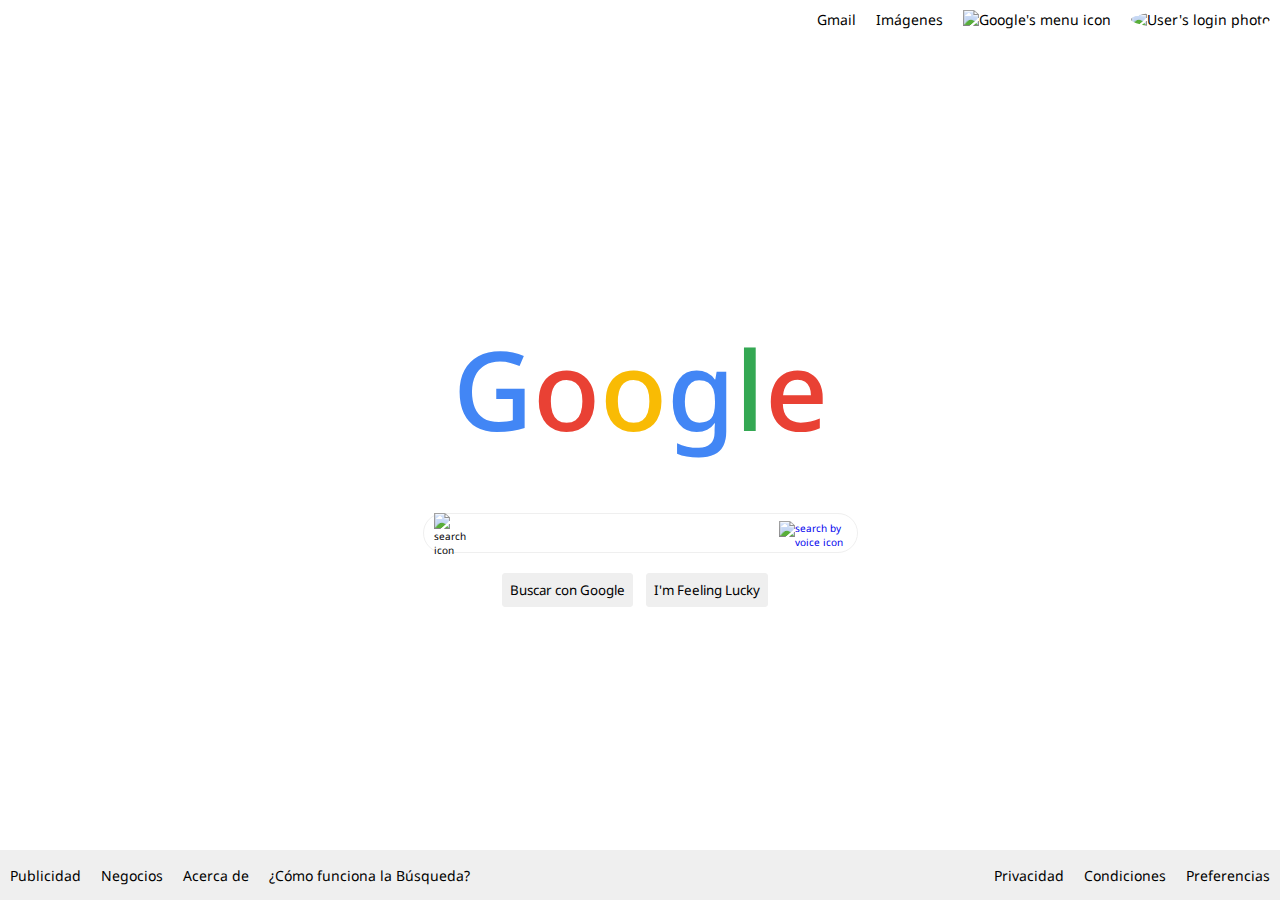
==== index.html @ bf5a7a24 "Changed clone.html to index.html" ====
<!DOCTYPE html>
<html lang="en">
  <head>
    <meta charset="UTF-8" />
    <meta http-equiv="X-UA-Compatible" content="IE=edge" />
    <meta name="viewport" content="width=device-width, initial-scale=1.0" />
    <title>Google</title>
    <link rel="preconnect" href="https://fonts.googleapis.com" />
    <link rel="preconnect" href="https://fonts.gstatic.com" crossorigin />
    <link
      href="https://fonts.googleapis.com/css2?family=Noto+Sans+Display:wght@500&family=Noto+Sans:wght@300;400;700&display=swap"
      rel="stylesheet"
    />
    <link rel="stylesheet" href="clone.css" />
  </head>
  <body>
    <header>
      <nav class="navbar__container">
        <ul class="navbar">
          <li class="navbar__item"><a href="#">Gmail</a></li>
          <li class="navbar__item"><a href="#">Imágenes</a></li>
          <li class="navbar__item">
            <a href="#"
              ><figure>
                <img
                  src="https://cdn-icons-png.flaticon.com/512/3603/3603178.png"
                  alt="Google's menu icon"
                  class="menu"
                /></figure
            ></a>
          </li>
          <li class="navbar__item">
            <a href="#">
              <figure>
                <img
                  src="https://lh3.googleusercontent.com/ogw/ADea4I5P4nKrd5eKKYZJjeZsQvdpR5H3rSv0P6j_MIKIju4=s32-c-mo"
                  alt="User's login photo"
                  class="user"
                />
              </figure>
            </a>
          </li>
        </ul>
      </nav>
    </header>
    <main class="main">
      <section class="container__main">
        <h1>
          <span class="blue">G</span><span class="red">o</span
          ><span class="yellow">o</span><span class="blue">g</span
          ><span class="green">l</span><span class="red">e</span>
        </h1>

        <article class="main-section">
          <div class="search-bar">
            <figure class="search-icon">
              <img
                src="https://cdn-icons-png.flaticon.com/512/49/49116.png"
                alt="search icon"
              />
            </figure>

            <label for="search-text">
              <input type="text" id="search-text" />
            </label>

            <figure class="voice-icon">
              <a href="#">
                <img
                  src="https://cdn-icons.flaticon.com/png/512/3128/premium/3128290.png?token=exp=1649353889~hmac=dbcb2e01cfbfa71fe651d550f230d547"
                  alt="search by voice icon"
                />
              </a>
            </figure>
          </div>

          <div>
            <button class="button submit">Buscar con Google</button>
            <button class="button lucky">I'm Feeling Lucky</button>
          </div>
        </article>
      </section>
    </main>

    <footer class="footer">
      <ul>
        <li><a href="#">Publicidad</a></li>
        <li><a href="#">Negocios</a></li>
        <li><a href="#">Acerca de</a></li>
        <li><a href="#">¿Cómo funciona la Búsqueda?</a></li>
      </ul>

      <ul>
        <li><a href="#">Privacidad</a></li>
        <li><a href="#">Condiciones</a></li>
        <li><a href="#">Preferencias</a></li>
      </ul>
    </footer>
  </body>
</html>
---- clone.css ----
:root {
  --font-base-md: 1.4rem;
  --font-base-sm: 1rem;
  --font-base-lg: 1.8rem;
  --header-google: 11rem;
  --google-blue: #4286f5;
  --google-red: #e94134;
  --google-yellow: #f9bb04;
  --google-green: #34a853;
  --google-background: #efefef;
}

* {
  box-sizing: border-box;
  padding: 0;
  margin: 0;
  font-family: "Noto Sans", sans-serif;
}

html {
  font-size: 62.5%;
}

a {
  text-decoration: none;
}

body {
  display: flex;
  height: 100vh;
  flex-direction: column;
  justify-content: space-between;
}

/*----------------------------HEADER-----------------------*/

.navbar {
  display: flex;
  justify-content: end;
  align-items: center;
  list-style: none;
}

.navbar__item {
  margin: 1rem;
}

.navbar__item a {
  color: black;
  font-size: var(--font-base-md);
}

.navbar__item .menu {
  width: 1.7rem;
  height: 1.7rem;
  object-fit: cover;
}

.navbar__item .user {
  border-radius: 50%;
  object-fit: cover;
}

/*----------------------------MAIN-----------------------*/

.main {
  display: flex;
  justify-content: center;
}

.container__main h1 {
  font-family: "Noto Sans Display", sans-serif;
  font-weight: 500;
  font-size: var(--header-google);
  margin: 3rem;
}

.blue {
  color: var(--google-blue);
}

.green {
  color: var(--google-green);
}

.red {
  color: var(--google-red);
}

.yellow {
  color: var(--google-yellow);
}

.button {
  margin-right: 1rem;
  border: 0.1rem solid var(--google-background);
  border-radius: 0.3rem;
  padding: 0.7rem;
}

.main-section {
  display: flex;
  flex-flow: column wrap;
  align-items: center;
}

.main-section label {
  width: 100%;
}

.main-section label input {
  width: 80%;
  border-radius: 1rem;
  border: none;
  outline: none;
  padding-left: 0.2rem;
}

.main-section figure img {
  width: 2.5rem;
  height: 2.5rem;
  margin-right: 1rem;
  margin-left: 1rem;
  margin-top: 0.5rem;
}

.search-bar {
}

.search-bar .search-icon img {
  width: 1.5rem;
  height: 1.5rem;
}

.main-section .search-bar {
  display: flex;
  justify-content: space-evenly;
  align-items: center;
  margin: 2rem 0;
  width: 100%;
  background: white;
  border-radius: 2rem;
  border: 0.1rem solid var(--google-background);
  height: 4rem;
}

/*----------------------------FOOTER-----------------------*/

.footer {
  display: flex;
  justify-content: space-between;
  font-size: var(--font-base-md);
  background-color: var(--google-background);
  height: 5rem;
}

.footer ul {
  display: flex;
  justify-content: space-between;
  align-items: center;
}

.footer ul li {
  list-style: none;
  margin: 1rem;
}

.footer ul li a {
  color: black;
}
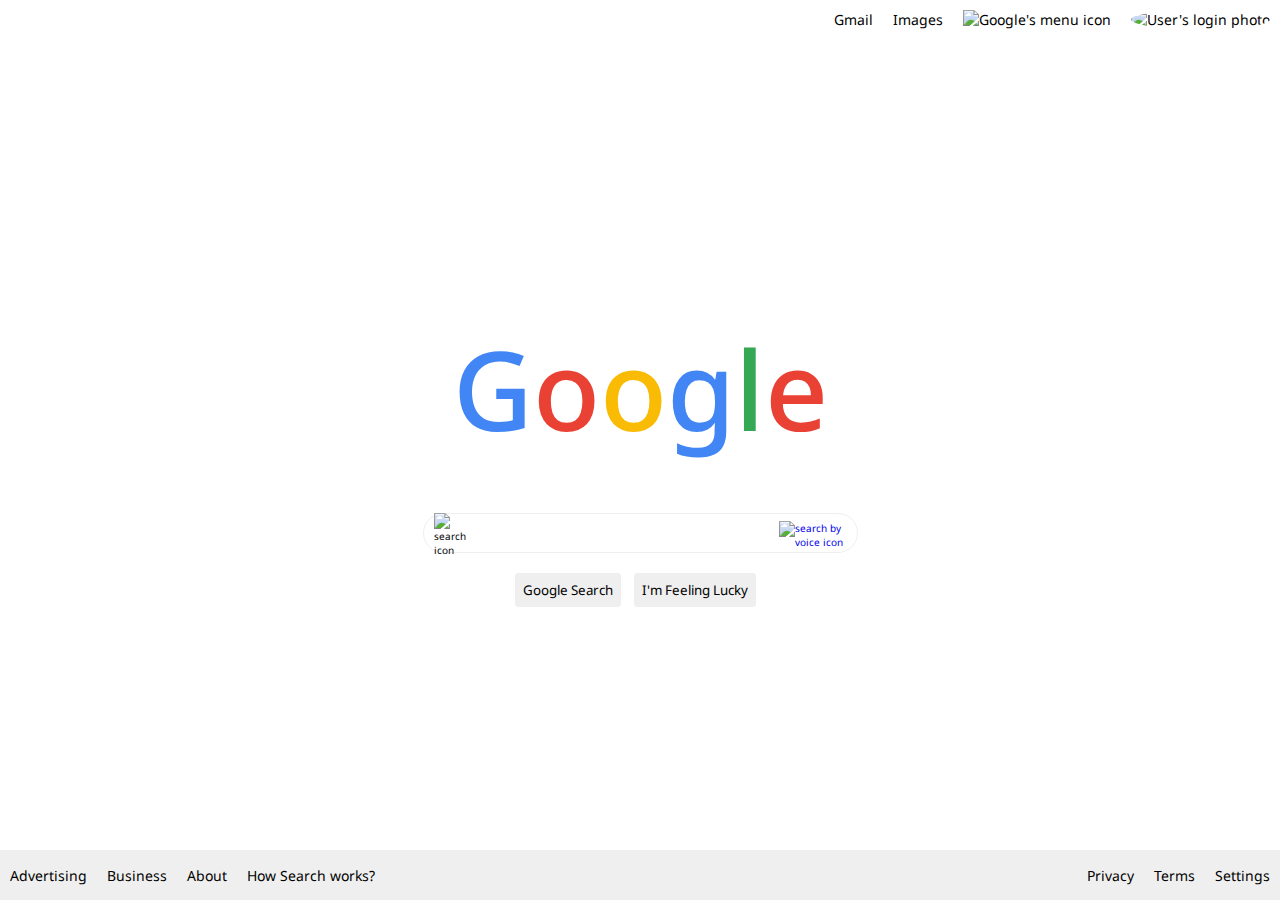
==== commit 58b30c6a: "Translated to English" ====
--- a/index.html
+++ b/index.html
@@ -18,7 +18,7 @@
       <nav class="navbar__container">
         <ul class="navbar">
           <li class="navbar__item"><a href="#">Gmail</a></li>
-          <li class="navbar__item"><a href="#">Imágenes</a></li>
+          <li class="navbar__item"><a href="#">Images</a></li>
           <li class="navbar__item">
             <a href="#"
               ><figure>
@@ -75,7 +75,7 @@
           </div>
 
           <div>
-            <button class="button submit">Buscar con Google</button>
+            <button class="button submit">Google Search</button>
             <button class="button lucky">I'm Feeling Lucky</button>
           </div>
         </article>
@@ -84,16 +84,16 @@
 
     <footer class="footer">
       <ul>
-        <li><a href="#">Publicidad</a></li>
-        <li><a href="#">Negocios</a></li>
-        <li><a href="#">Acerca de</a></li>
-        <li><a href="#">¿Cómo funciona la Búsqueda?</a></li>
+        <li><a href="#">Advertising</a></li>
+        <li><a href="#">Business</a></li>
+        <li><a href="#">About</a></li>
+        <li><a href="#">How Search works?</a></li>
       </ul>
 
       <ul>
-        <li><a href="#">Privacidad</a></li>
-        <li><a href="#">Condiciones</a></li>
-        <li><a href="#">Preferencias</a></li>
+        <li><a href="#">Privacy</a></li>
+        <li><a href="#">Terms</a></li>
+        <li><a href="#">Settings</a></li>
       </ul>
     </footer>
   </body>
--- a/clone.css
+++ b/clone.css
@@ -116,15 +116,16 @@
   padding-left: 0.2rem;
 }
 
+.main-section .search-bar:hover {
+  box-shadow: 0 1px 1px 0 black;
+}
+
 .main-section figure img {
   width: 2.5rem;
   height: 2.5rem;
   margin-right: 1rem;
   margin-left: 1rem;
   margin-top: 0.5rem;
-}
-
-.search-bar {
 }
 
 .search-bar .search-icon img {
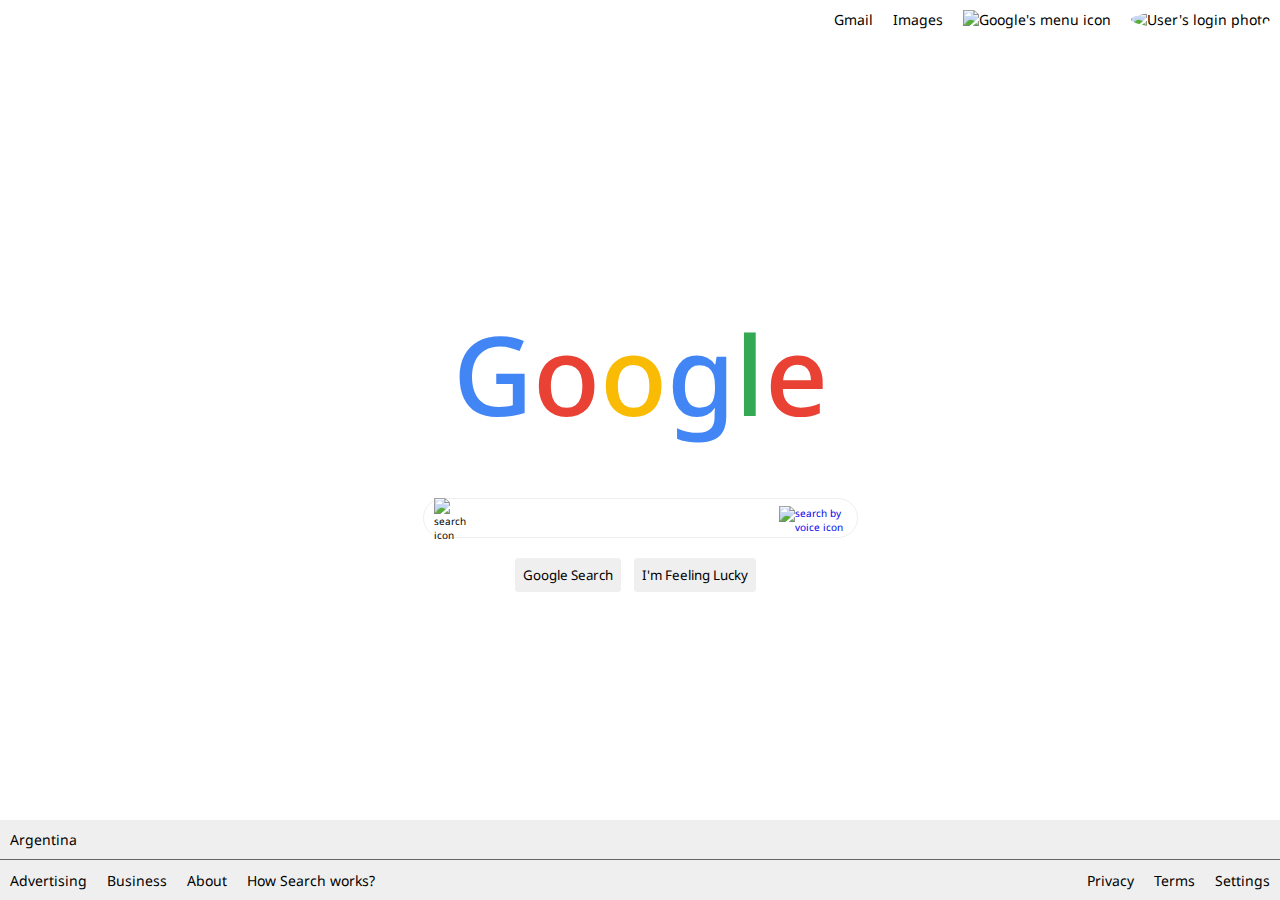
==== commit b4574be5: "Enhanced footer and added user's country" ====
--- a/index.html
+++ b/index.html
@@ -83,18 +83,22 @@
     </main>
 
     <footer class="footer">
-      <ul>
-        <li><a href="#">Advertising</a></li>
-        <li><a href="#">Business</a></li>
-        <li><a href="#">About</a></li>
-        <li><a href="#">How Search works?</a></li>
-      </ul>
+      <div class="country"><p>Argentina</p></div>
 
-      <ul>
-        <li><a href="#">Privacy</a></li>
-        <li><a href="#">Terms</a></li>
-        <li><a href="#">Settings</a></li>
-      </ul>
+      <div class="bottom-links">
+        <ul>
+          <li><a href="#">Advertising</a></li>
+          <li><a href="#">Business</a></li>
+          <li><a href="#">About</a></li>
+          <li><a href="#">How Search works?</a></li>
+        </ul>
+
+        <ul>
+          <li><a href="#">Privacy</a></li>
+          <li><a href="#">Terms</a></li>
+          <li><a href="#">Settings</a></li>
+        </ul>
+      </div>
     </footer>
   </body>
 </html>
--- a/clone.css
+++ b/clone.css
@@ -149,10 +149,21 @@
 
 .footer {
   display: flex;
+  flex-direction: column;
   justify-content: space-between;
   font-size: var(--font-base-md);
   background-color: var(--google-background);
-  height: 5rem;
+  height: 8rem;
+}
+
+.country {
+  border-bottom: 0.1rem solid #666666;
+  padding: 1rem;
+}
+
+.bottom-links {
+  display: flex;
+  justify-content: space-between;
 }
 
 .footer ul {
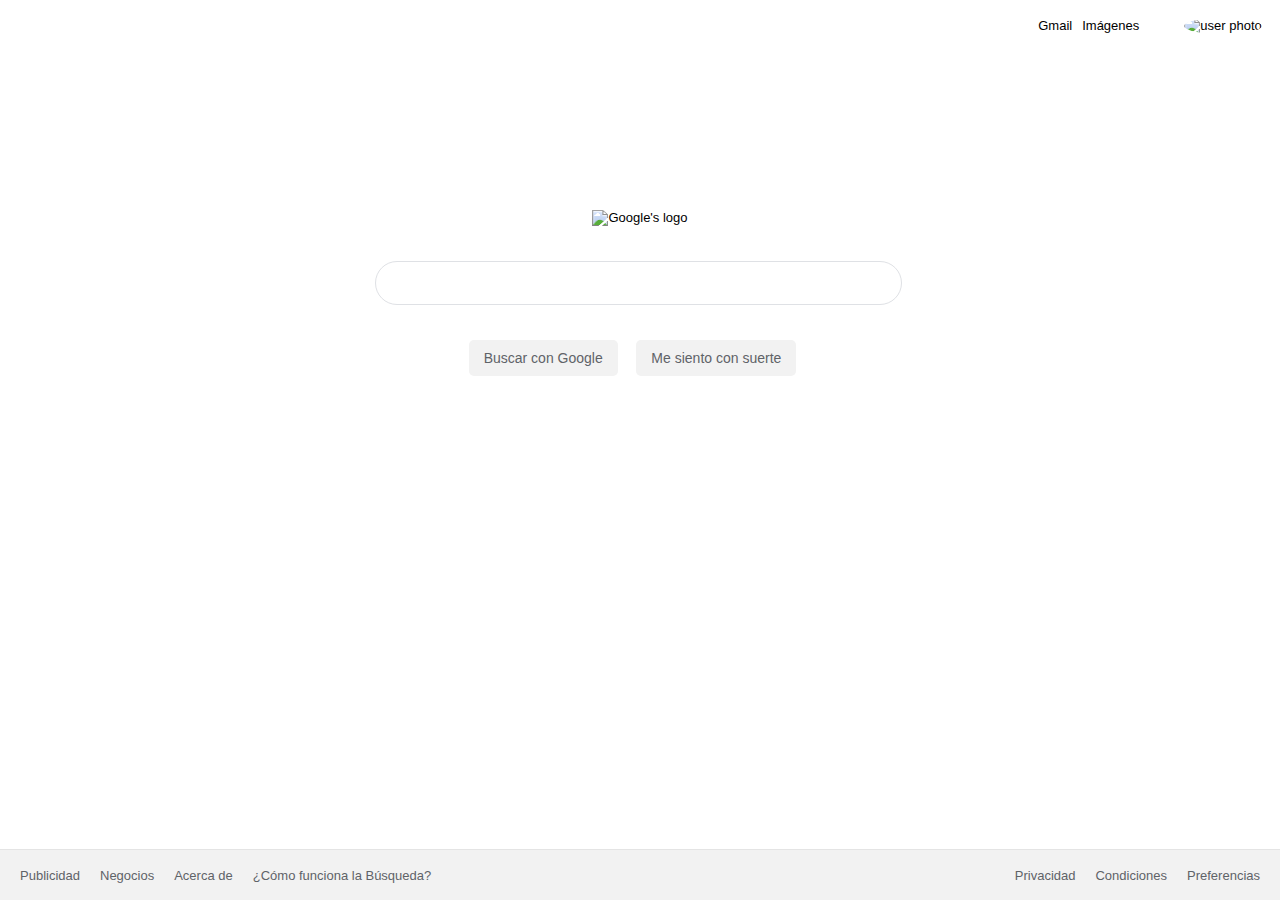
==== commit 692ce23c: "Original commit" ====
--- a/index.html
+++ b/index.html
@@ -5,100 +5,63 @@
     <meta http-equiv="X-UA-Compatible" content="IE=edge" />
     <meta name="viewport" content="width=device-width, initial-scale=1.0" />
     <title>Google</title>
-    <link rel="preconnect" href="https://fonts.googleapis.com" />
-    <link rel="preconnect" href="https://fonts.gstatic.com" crossorigin />
-    <link
-      href="https://fonts.googleapis.com/css2?family=Noto+Sans+Display:wght@500&family=Noto+Sans:wght@300;400;700&display=swap"
-      rel="stylesheet"
-    />
-    <link rel="stylesheet" href="clone.css" />
+    <link rel="stylesheet" href="./css/main.css" />
   </head>
   <body>
     <header>
-      <nav class="navbar__container">
-        <ul class="navbar">
-          <li class="navbar__item"><a href="#">Gmail</a></li>
-          <li class="navbar__item"><a href="#">Images</a></li>
-          <li class="navbar__item">
-            <a href="#"
-              ><figure>
-                <img
-                  src="https://cdn-icons-png.flaticon.com/512/3603/3603178.png"
-                  alt="Google's menu icon"
-                  class="menu"
-                /></figure
-            ></a>
+      <nav>
+        <ul class="nav-right-section">
+          <li><a href="">Gmail</a></li>
+          <li><a href="">Imágenes</a></li>
+          <li class="menu-icon">
+            <a href=""></a>
           </li>
-          <li class="navbar__item">
-            <a href="#">
-              <figure>
-                <img
-                  src="https://lh3.googleusercontent.com/ogw/ADea4I5P4nKrd5eKKYZJjeZsQvdpR5H3rSv0P6j_MIKIju4=s32-c-mo"
-                  alt="User's login photo"
-                  class="user"
-                />
-              </figure>
-            </a>
+          <li>
+            <a href=""
+              ><img
+                src="https://lh3.googleusercontent.com/ogw/ADea4I5P4nKrd5eKKYZJjeZsQvdpR5H3rSv0P6j_MIKIju4=s32-c-mo"
+                alt="user photo"
+            /></a>
           </li>
         </ul>
       </nav>
     </header>
-    <main class="main">
-      <section class="container__main">
-        <h1>
-          <span class="blue">G</span><span class="red">o</span
-          ><span class="yellow">o</span><span class="blue">g</span
-          ><span class="green">l</span><span class="red">e</span>
-        </h1>
 
-        <article class="main-section">
-          <div class="search-bar">
-            <figure class="search-icon">
-              <img
-                src="https://cdn-icons-png.flaticon.com/512/49/49116.png"
-                alt="search icon"
-              />
-            </figure>
-
-            <label for="search-text">
-              <input type="text" id="search-text" />
-            </label>
-
-            <figure class="voice-icon">
-              <a href="#">
-                <img
-                  src="https://cdn-icons.flaticon.com/png/512/3128/premium/3128290.png?token=exp=1649353889~hmac=dbcb2e01cfbfa71fe651d550f230d547"
-                  alt="search by voice icon"
-                />
-              </a>
-            </figure>
-          </div>
-
-          <div>
-            <button class="button submit">Google Search</button>
-            <button class="button lucky">I'm Feeling Lucky</button>
-          </div>
-        </article>
+    <main>
+      <section class="main-logo">
+        <img
+          src="https://www.google.com/images/branding/googlelogo/2x/googlelogo_color_272x92dp.png"
+          alt="Google's logo"
+        />
+      </section>
+      <section class="main-input">
+        <div class="main-input-container">
+          <span class="search-icon"> </span>
+          <input type="text" />
+          <a href="" class="micro-icon"></a>
+        </div>
+      </section>
+      <section class="main-buttons">
+        <div><button>Buscar con Google</button></div>
+        <div><button>Me siento con suerte</button></div>
       </section>
     </main>
+  </body>
 
-    <footer class="footer">
-      <div class="country"><p>Argentina</p></div>
+  <footer>
+    <ul class="footer-left">
+      <li>
+        <a href="">Publicidad</a>
+      </li>
+      <li><a href="">Negocios</a></li>
+      <li><a href="">Acerca de</a></li>
+      <li><a href="">¿Cómo funciona la Búsqueda?</a></li>
+    </ul>
 
-      <div class="bottom-links">
-        <ul>
-          <li><a href="#">Advertising</a></li>
-          <li><a href="#">Business</a></li>
-          <li><a href="#">About</a></li>
-          <li><a href="#">How Search works?</a></li>
-        </ul>
-
-        <ul>
-          <li><a href="#">Privacy</a></li>
-          <li><a href="#">Terms</a></li>
-          <li><a href="#">Settings</a></li>
-        </ul>
-      </div>
-    </footer>
-  </body>
+    <ul class="footer-right">
+      <li><a href="">Privacidad</a></li>
+      <li><a href="">Condiciones</a></li>
+      <li><a href="">Preferencias</a></li>
+    </ul>
+  </footer>
 </html>
--- a/css/main.css
+++ b/css/main.css
@@ -0,0 +1,170 @@
+body {
+  margin: 0;
+  padding: 0;
+  font-size: 13px;
+  font-family: Arial, Helvetica, sans-serif;
+}
+
+header {
+  width: 100%;
+  height: 60px;
+}
+
+header nav {
+  display: flex;
+  justify-content: flex-end;
+}
+
+a {
+  text-decoration: none;
+  cursor: pointer;
+}
+
+header nav .nav-right-section {
+  width: 250px;
+  height: auto;
+  display: flex;
+  list-style: none;
+  justify-content: center;
+  align-items: center;
+}
+
+nav .nav-right-section a {
+  margin-right: 10px;
+  color: #000000;
+}
+
+nav .nav-right-section .menu-icon {
+  background-image: url("https://static.thenounproject.com/png/756729-200.png");
+  background-repeat: no-repeat;
+  background-position: center;
+  background-size: contain;
+  width: 25px;
+  height: 25px;
+}
+
+nav .nav-right-section img {
+  border-radius: 50%;
+  margin-left: 10px;
+}
+
+main {
+  margin-top: 150px;
+  text-align: center;
+}
+
+main .main-logo {
+  width: 530px;
+  margin: 0 auto;
+  margin-bottom: 35px;
+}
+
+main .main-logo img {
+  width: 300px;
+}
+
+main .main-input {
+  width: 530px;
+  margin: 0 auto;
+  margin-bottom: 35px;
+}
+
+main .main-input-container {
+  width: 525px;
+  border-radius: 100px;
+  border: 1px solid #dfe1e5;
+  display: flex;
+  justify-content: center;
+  align-items: center;
+}
+
+main .main-input input {
+  width: 450px;
+  height: 40px;
+  border: none;
+  outline: none;
+}
+
+main .main-input-container:hover {
+  box-shadow: 0 1px 6px 0 #20212447;
+  border-color: #dfe1e500;
+}
+
+main .main-input .search-icon {
+  background-image: url("https://img.icons8.com/android/24/000000/search.png");
+  background-repeat: no-repeat;
+  background-position: center;
+  background-size: contain;
+  width: 18px;
+  height: 18px;
+}
+
+main .main-input .micro-icon {
+  background-image: url("https://www.gstatic.com/images/branding/googlemic/2x/googlemic_color_24dp.png");
+  background-repeat: no-repeat;
+  background-position: center;
+  background-size: contain;
+  width: 24px;
+  height: 24px;
+  cursor: pointer;
+}
+
+main .main-buttons {
+  width: 530px;
+  margin: 0 auto;
+}
+
+main .main-buttons div {
+  display: inline-block;
+}
+
+main .main-buttons button {
+  height: 36px;
+  background-color: #f2f2f2;
+  border: none;
+  font-size: 14px;
+  color: #5f6368;
+  border-radius: 5px;
+  padding: 0 15px;
+  margin-right: 15px;
+}
+
+main .main-buttons button:hover {
+  color: #222;
+  border: 1px solid #c6c6c6;
+  box-shadow: 0 1px 1px rgba(0, 0, 0, 0.1);
+  background-color: #f8f8f8;
+}
+
+footer {
+  width: 100%;
+  height: 50px;
+  position: absolute;
+  bottom: 0;
+  display: grid;
+  grid-template-columns: 1fr 1fr;
+  align-items: center;
+  font-size: 13px;
+  background-color: #f2f2f2;
+  border-top: 1px solid #e4e4e4;
+}
+
+footer ul {
+  margin: 10px;
+  list-style: none;
+  display: flex;
+  padding-left: 0;
+}
+
+footer .footer-left {
+  justify-self: flex-start;
+}
+
+footer .footer-right {
+  justify-self: flex-end;
+}
+
+footer ul li a {
+  margin: 10px;
+  color: #5f6368;
+}
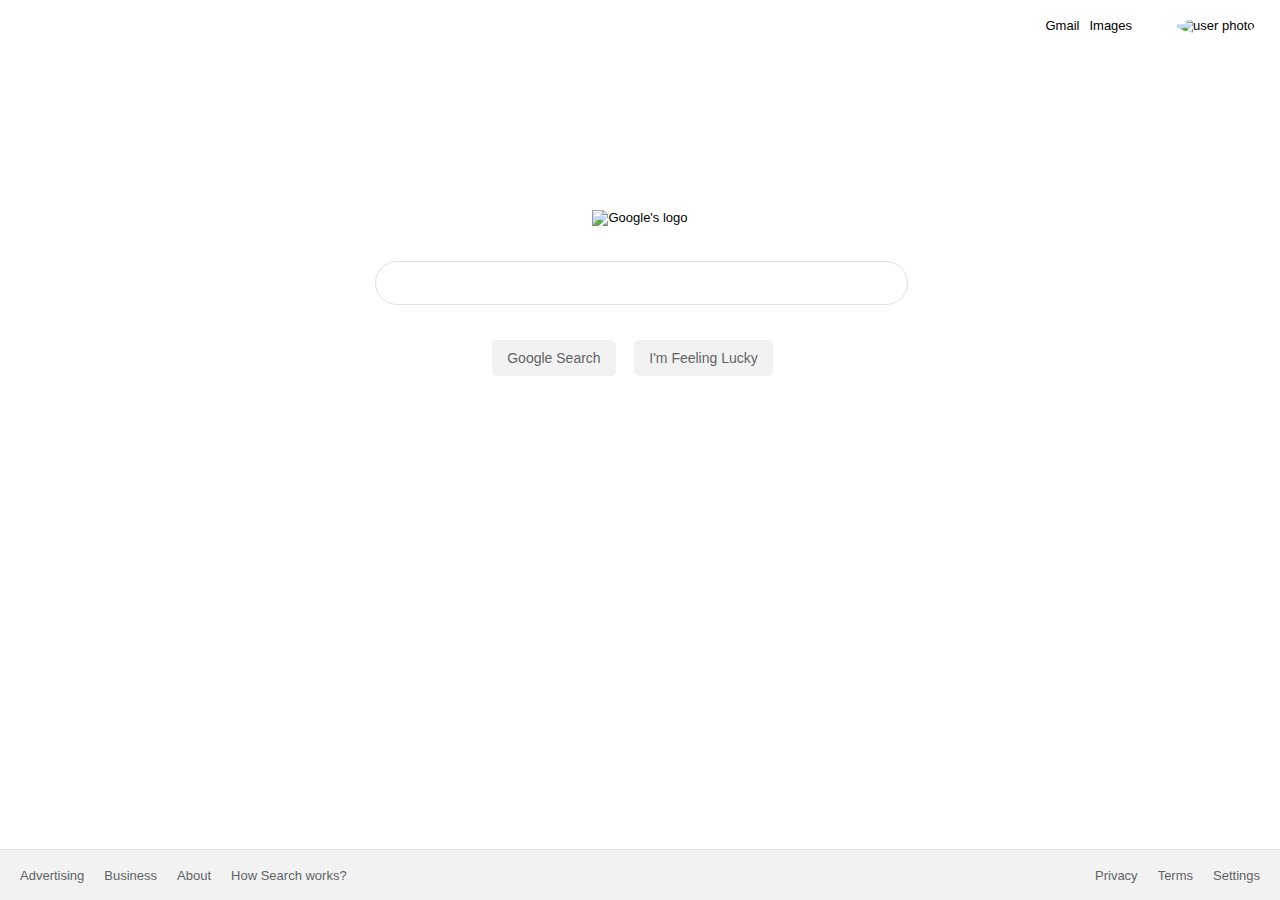
==== commit 71fe512e: "Translate page to english" ====
--- a/index.html
+++ b/index.html
@@ -12,7 +12,7 @@
       <nav>
         <ul class="nav-right-section">
           <li><a href="">Gmail</a></li>
-          <li><a href="">Imágenes</a></li>
+          <li><a href="">Images</a></li>
           <li class="menu-icon">
             <a href=""></a>
           </li>
@@ -42,8 +42,8 @@
         </div>
       </section>
       <section class="main-buttons">
-        <div><button>Buscar con Google</button></div>
-        <div><button>Me siento con suerte</button></div>
+        <div><button>Google Search</button></div>
+        <div><button>I'm Feeling Lucky</button></div>
       </section>
     </main>
   </body>
@@ -51,17 +51,17 @@
   <footer>
     <ul class="footer-left">
       <li>
-        <a href="">Publicidad</a>
+        <a href="">Advertising</a>
       </li>
-      <li><a href="">Negocios</a></li>
-      <li><a href="">Acerca de</a></li>
-      <li><a href="">¿Cómo funciona la Búsqueda?</a></li>
+      <li><a href="">Business</a></li>
+      <li><a href="">About</a></li>
+      <li><a href="">How Search works?</a></li>
     </ul>
 
     <ul class="footer-right">
-      <li><a href="">Privacidad</a></li>
-      <li><a href="">Condiciones</a></li>
-      <li><a href="">Preferencias</a></li>
+      <li><a href="">Privacy</a></li>
+      <li><a href="">Terms</a></li>
+      <li><a href="">Settings</a></li>
     </ul>
   </footer>
 </html>
--- a/css/main.css
+++ b/css/main.css
@@ -39,6 +39,7 @@
   background-repeat: no-repeat;
   background-position: center;
   background-size: contain;
+  cursor: pointer;
   width: 25px;
   height: 25px;
 }
@@ -73,6 +74,7 @@
   width: 525px;
   border-radius: 100px;
   border: 1px solid #dfe1e5;
+  padding-left: 6px;
   display: flex;
   justify-content: center;
   align-items: center;
@@ -81,6 +83,7 @@
 main .main-input input {
   width: 450px;
   height: 40px;
+  padding-left: 15px;
   border: none;
   outline: none;
 }
